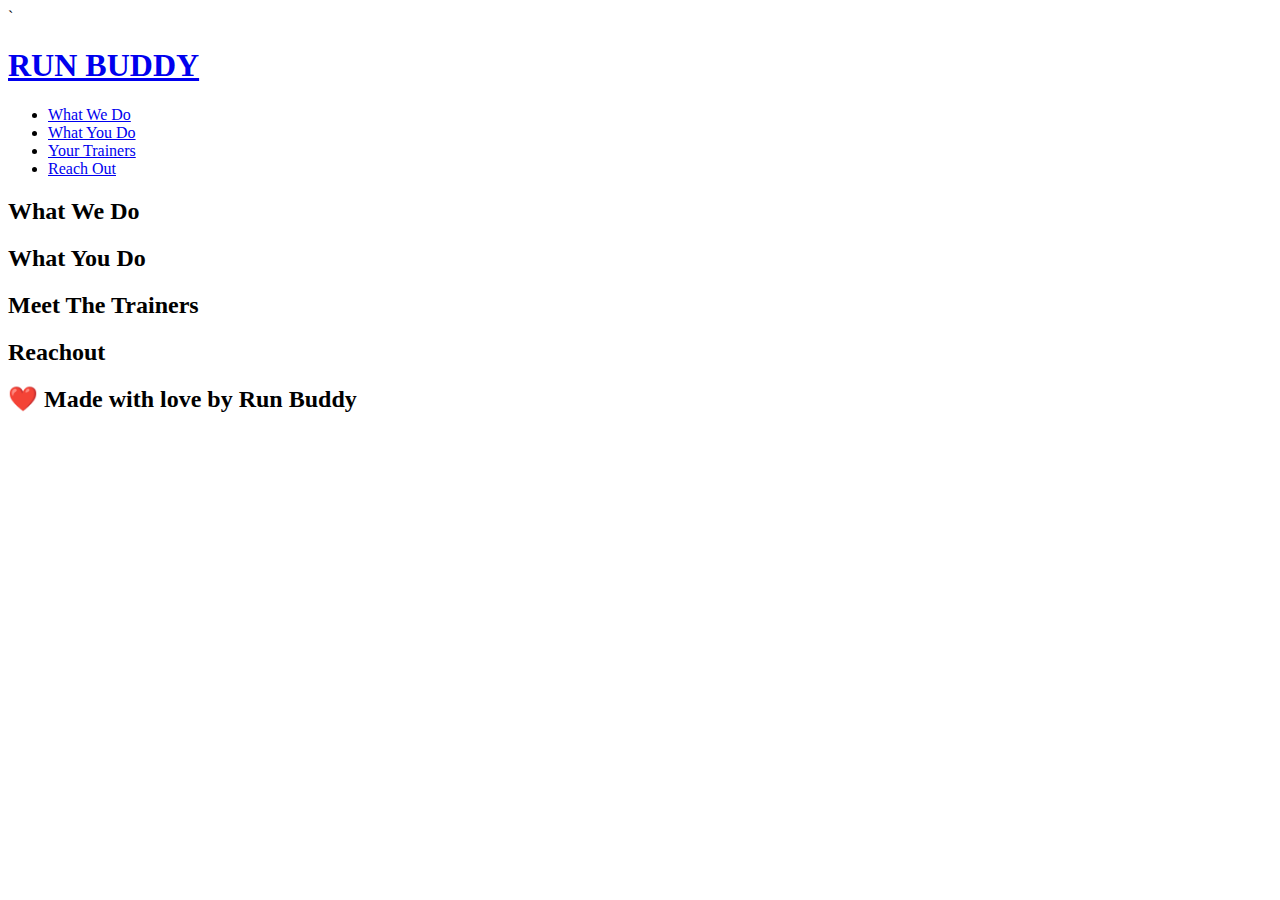
==== index.html @ 68014b05 "new links" ====
<!DOCTYPE html>`
<html lang= 'en'>
<head>
    <meta charset="UTF-8"/>
    <title>Run Buddy</title>
        <header>
        <h1>
            <a href="/">RUN BUDDY</a>
        </h1>
        <nav>
        <!--Unordered list element-->
    <!--List item element--> 
    <ul>
    <li>
        <!--Anchor element-->
<a href="#what-we-do">What We Do</a>
    </li>
    <li> 
        <a href="#what-you-do">What You Do</a>
    </li>
    <li>
        <a href="#your-trainers"> Your Trainers</a>
    </li>
    <li>
        <a href="#reach-out"?>Reach Out</a>
    </li>
    </ul>
        </nav>
     </header>
        <!--hero/jumbotron-->
        <section>

        </section>
        <!--"what we do" section-->
        <section>
            <h2>What We Do</h2>
        </section>
<!--"what you do" section-->
    <section>
        <h2>What You Do</h2>
    </section>
    <!--"meet the trainers" section-->
    <section>
        <h2>Meet The Trainers</h2>
    </section>
    <!--"reach out" section-->
<section><h2>Reachout</h2>
</section>
<!--footer-->
<footer>
    <h2> ❤️ Made with love by Run Buddy</h2>
    </footer>
    </html>
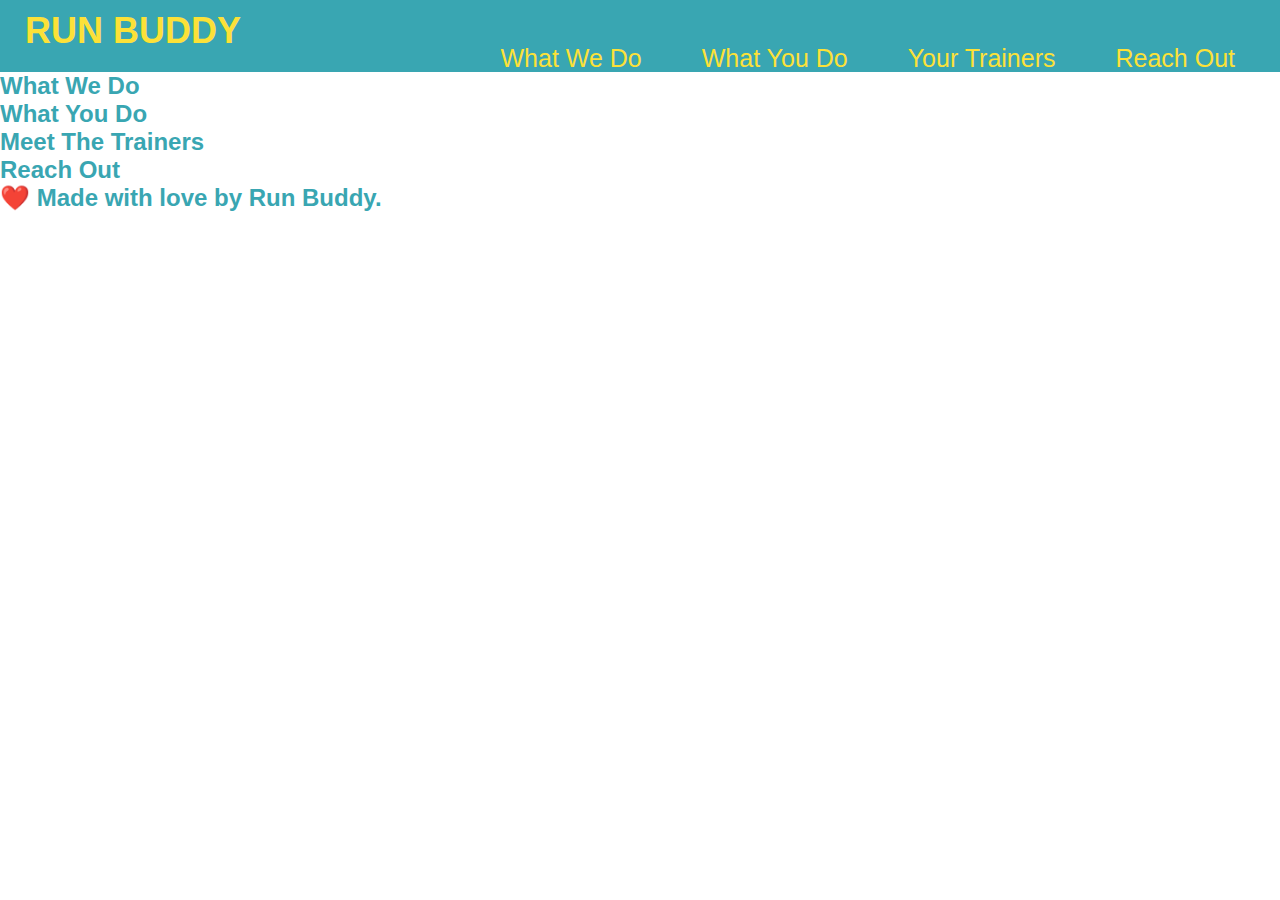
==== commit 1a7a1a86: "<1.2.7 completed header>" ====
--- a/index.html
+++ b/index.html
@@ -1,54 +1,58 @@
-<!DOCTYPE html>`
+<!DOCTYPE html>
 <html lang= 'en'>
-<head>
+<header>
     <meta charset="UTF-8"/>
     <title>Run Buddy</title>
-        <header>
+    <nav>
+        <link rel="stylesheet" href="./assets/css/style.css" /> 
         <h1>
-            <a href="/">RUN BUDDY</a>
+            <a href="/">RUN BUDDY</a>                   
         </h1>
-        <nav>
         <!--Unordered list element-->
     <!--List item element--> 
     <ul>
     <li>
-        <!--Anchor element-->
-<a href="#what-we-do">What We Do</a>
+        <a href="#reach-out"?>Reach Out</a>
+    </li>
+    <li>
+        <a href="#your-trainers"> Your Trainers</a>
     </li>
     <li> 
         <a href="#what-you-do">What You Do</a>
     </li>
     <li>
-        <a href="#your-trainers"> Your Trainers</a>
-    </li>
-    <li>
-        <a href="#reach-out"?>Reach Out</a>
+       
+<a href="#what-we-do">What We Do</a>
     </li>
     </ul>
-        </nav>
-     </header>
-        <!--hero/jumbotron-->
-        <section>
+</header>
 
-        </section>
-        <!--"what we do" section-->
-        <section>
-            <h2>What We Do</h2>
-        </section>
-<!--"what you do" section-->
-    <section>
-        <h2>What You Do</h2>
-    </section>
-    <!--"meet the trainers" section-->
-    <section>
-        <h2>Meet The Trainers</h2>
-    </section>
-    <!--"reach out" section-->
-<section><h2>Reachout</h2>
+<section>
 </section>
-<!--footer-->
+
+<!-- "what we do" section -->
+<section>
+  <h2>What We Do</h2>
+</section>
+
+<!-- "what you do" section -->
+<section>
+  <h2>What You Do</h2>
+</section>
+
+<!-- "meet the trainers" section -->
+<section>
+  <h2>Meet The Trainers</h2>
+</section>
+
+<!-- "reach out" section -->
+<section>
+  <h2>Reach Out</h2>
+</section>
+
+<!-- footer -->
 <footer>
-    <h2> ❤️ Made with love by Run Buddy</h2>
-    </footer>
+  <h2>❤️ Made with love by Run Buddy.</h2>
+</footer>
     </html>
 
--- a/assets/css/style.css
+++ b/assets/css/style.css
@@ -0,0 +1,68 @@
+
+body {
+    color: #39a6b2;
+
+    font-family: Helvetica, Arial, sans-serif;
+  }
+  header {
+      padding: 30px 35px;
+      background-color: #39a6b2;
+  }
+  /* Applies 20px to every side (top, right, bottom, left) */
+ header {
+    padding: 242px;
+  }
+ 
+  /* Applies 20px to the top and bottom, then 35px to the left and right */
+  header {
+    padding: 10px 35px;
+  }
+ 
+  /* Applies 10px to the top, 15px to the right, 20px to the bottom, 25px to the left (in that specific clockwise order) */
+  header {
+    padding: 10px 15px 20px 25px;
+  }
+ 
+  /* Explicitly list the side it should be applied to*/
+  header {
+    padding-top: 10px;
+    padding-right: 15px;
+    padding-bottom: 20px;
+    padding-left: 25px;
+  }
+  header h1 { 
+      font-weight: bold;
+      font-size: 36px;
+      color: #fce138;
+      margin: 0;
+  }
+
+  header a {
+      text-decoration: none;
+      color: #fce138;
+  }
+  header nav ul li {
+      float: right;
+      margin: 7px 0;
+  }
+  header nav ul li{
+      display: inline;
+  }
+  header nav ul li a {
+      margin: 0 30px;
+      position: relative;
+      bottom: 15px;
+      font-weight: lighter;
+      font-size: 25px;
+  }
+  header h1{
+      font-weight: bold;
+      font-size: 36px;
+      color: #fce138;
+      margin: 0; 
+      display: inline;
+  }
+  * {
+      margin: 0;
+      padding: 0;
+  }
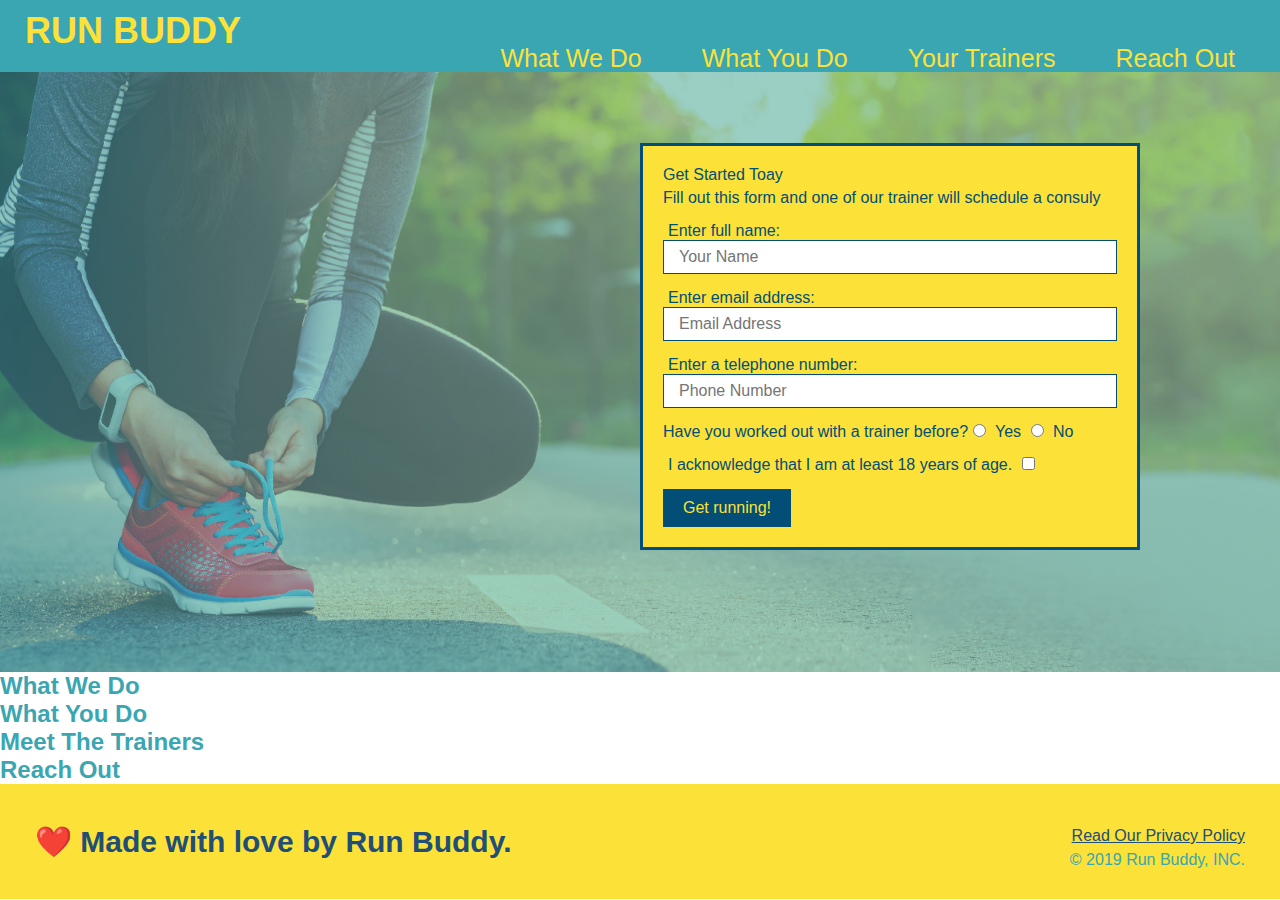
==== commit d7cf36fb: "<hero finished>" ====
--- a/index.html
+++ b/index.html
@@ -25,11 +25,40 @@
 <a href="#what-we-do">What We Do</a>
     </li>
     </ul>
-</header>
-
-<section>
-</section>
-
+    </header>
+<Section class="hero">
+  <div class='hero-form'
+    <h3>Get Started Toay</h3> 
+    <P>Fill out this form and one of our trainer will schedule a consuly</P>
+  <form>
+    <label for="name">Enter full name:</label>
+    <input type="text" placeholder="Your Name" name="name" id="name" class="form-input">
+    
+    <label for="email">Enter email address:</label>
+    <input type="text" placeholder="Email Address" name="email" id="email" class="form-input">
+    
+    <label for="phone">Enter a telephone number:</label>
+    <input type="text" placeholder="Phone Number" name="phone" id="phone" class="form-input">
+<p>
+  Have you worked out with a trainer before?
+    <input type="radio" name="trainer-confirm" id="trainer-yes" />
+    <label for="trainer-yes">Yes</label>
+    <input type="radio" name="trainer-confirm" id="trainer-no" />
+    <label for="trainer-no">No</label>
+</p>
+<p>
+  <label for="checkbox">
+    I acknowledge that I am at least 18 years of age.
+  </label>
+  <input type="checkbox" name="age-confrim" id="checkbox" />
+</p>
+<button type="submit">
+Get running!
+</button>
+  </form>
+  </div>
+  <!--END HERO-->
+</Section> 
 <!-- "what we do" section -->
 <section>
   <h2>What We Do</h2>
@@ -53,6 +82,11 @@
 <!-- footer -->
 <footer>
   <h2>❤️ Made with love by Run Buddy.</h2>
+  <div>
+    <a href= '#'> Read Our Privacy Policy</a><br />
+    &copy; 2019 Run Buddy, INC.
+  </div>
 </footer>
+
     </html>
 
--- a/assets/css/style.css
+++ b/assets/css/style.css
@@ -66,3 +66,74 @@
       margin: 0;
       padding: 0;
   }
+
+  footer {
+    background: #fce138;
+    width: 100%;
+    padding: 40px 35px;
+  }
+
+    footer h2 {
+    display: inline;
+    color: #204e76;
+    font-size: 30px;
+    margin: 0;
+}
+footer div {
+    float: right;
+    line-height: 1.5;
+    text-align: right;
+}
+ footer a {
+     color: #204e76;
+ }
+ *{
+     margin: 0;
+     padding: 0;    
+     box-sizing: border-box;
+ }
+ .hero { 
+     padding: 60px;
+     background-image: url("../images/hero-bg.jpg");
+     height: 600px;
+     background-size: cover;
+     background-position: center;
+}
+.hero-form {
+    border: 3px solid #024e76;
+    background-color: #fce138;
+    padding: 20px;
+    width: 500px;
+    color: #024e76;
+    position: absolute;
+    bottom: 350px;
+    right: 140px;
+  }
+  .hero-form h3 {
+    font-size: 24px;
+    margin: 0;
+  }
+  
+  .hero-form p {
+    margin: 5px 0 15px 0;
+  }
+  
+  .form-input {
+    border: 1px solid #024e76;
+    display: block;
+    padding: 7px 15px;
+    font-size: 16px;
+    color: #024e76;
+    width: 100%;
+    margin-bottom: 15px;
+  }
+  .hero-form label {
+    margin: 0 5px;
+  }
+  .hero-form button {
+      color: #fce138;
+      background-color: #024e76;
+      border: none;
+      padding: 10px 20px;
+      font-size: 16px;
+  }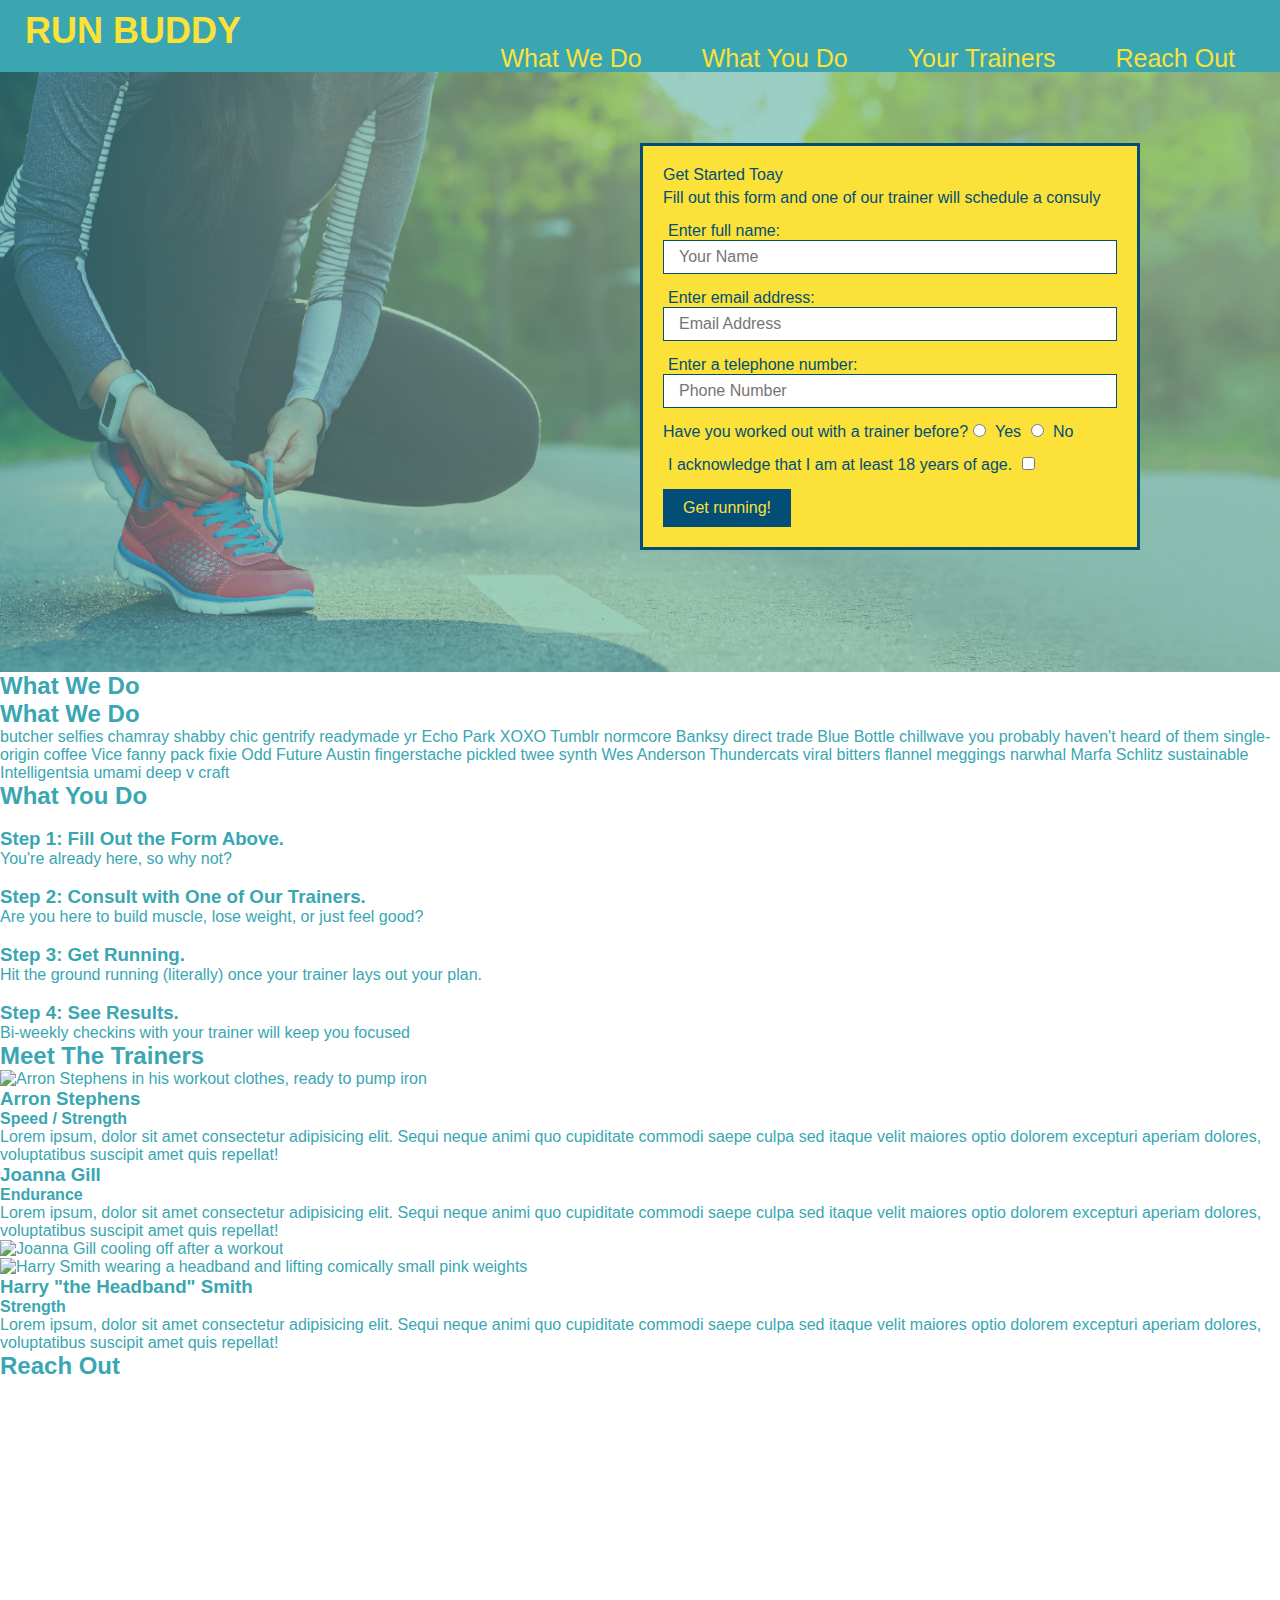
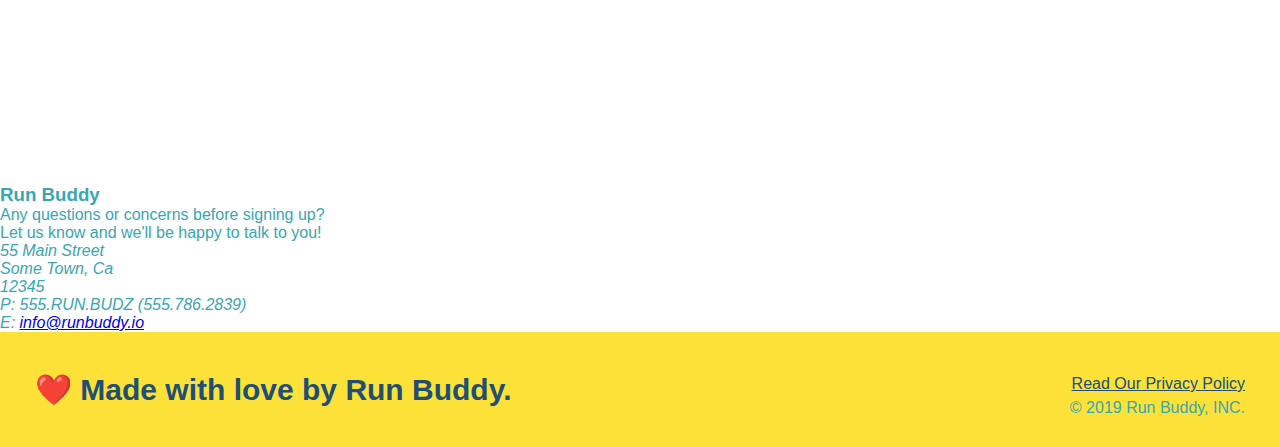
==== commit 1f87cc25: "add frame" ====
--- a/index.html
+++ b/index.html
@@ -60,23 +60,112 @@
   <!--END HERO-->
 </Section> 
 <!-- "what we do" section -->
-<section>
+<section id="what we do" class="intro">
+  <h2 class="section-title primary-border">What We Do</h2>
   <h2>What We Do</h2>
+  <p>
+    butcher selfies chamray shabby chic gentrify readymade yr Echo Park XOXO Tumblr normcore Banksy direct trade Blue Bottle chillwave you probably haven't heard of them single-origin coffee Vice fanny pack fixie Odd Future Austin fingerstache pickled twee synth Wes Anderson Thundercats viral bitters flannel meggings narwhal Marfa Schlitz sustainable Intelligentsia umami deep v craft
+  </p>
 </section>
 
+
 <!-- "what you do" section -->
-<section>
-  <h2>What You Do</h2>
+<section id="what-you-do" class= "steps">
+  <h2 class="section-title secondary-border">What You Do</h2>
+  <div>
+    <!-- insert this img element -->
+    <img src="./assets/images/step-1.svg" alt="" />
+    <h3><span> Step 1: Fill Out the Form Above.</span></h3>
+    <p>You're already here, so why not?</p>
+  </div>
+  <div>
+    <img src="./assets/images/step-2.svg" alt="" />
+    <h3>Step 2: Consult with One of Our Trainers.</h3>
+    <p>Are you here to build muscle, lose weight, or just feel good?</p>
+  </div>
+  
+  <div>
+    <img src="./assets/images/step-3.svg" alt="" />
+    <h3>Step 3: Get Running.</h3>
+    <p>Hit the ground running (literally) once your trainer lays out your plan.</p>
+  </div>
+  
+  <div>
+    <img src="./assets/images/step-4.svg" alt="" />
+    <h3>Step 4: See Results.</h3>
+    <p>Bi-weekly checkins with your trainer will keep you focused</p>
+  </div>
 </section>
 
 <!-- "meet the trainers" section -->
-<section>
-  <h2>Meet The Trainers</h2>
+<section id="your-trainers" class= "trainers"> 
+  <h2 class="section-title primary-border">
+    Meet The Trainers
+  </h2>
+  <article class="trainer">
+    <img src="./assets/images/trainer-1.jpg" alt="Arron Stephens in his workout clothes, ready to pump iron" />
+    <div class="trainer-bio text left">
+      <h3>Arron Stephens</h3>
+      <h4>Speed / Strength</h4>
+      <p>
+        Lorem ipsum, dolor sit amet consectetur adipisicing elit. Sequi neque animi quo cupiditate commodi saepe culpa sed
+        itaque velit maiores optio dolorem excepturi aperiam dolores, voluptatibus suscipit amet quis repellat!
+      </p>
+    </div>
+  </article>
+  <article class="trainer">
+    <div class="trainer-bio text-right">
+      <h3>Joanna Gill</h3>
+      <h4>Endurance</h4>
+      <p>
+        Lorem ipsum, dolor sit amet consectetur adipisicing elit. Sequi neque animi quo cupiditate commodi saepe culpa sed
+        itaque velit maiores optio dolorem excepturi aperiam dolores, voluptatibus suscipit amet quis repellat!
+      </p>
+    </div>
+    <img src="./assets/images/trainer-2.jpg" alt="Joanna Gill cooling off after a workout" />
+  </article>
+  
+  <!-- third trainer bio -->
+  <article class="trainer">
+    <img src="./assets/images/trainer-3.jpg" alt="Harry Smith wearing a headband and lifting comically small pink weights" />
+    <div class="trainer-bio text-left">
+      <h3>Harry "the Headband" Smith</h3>
+      <h4>Strength</h4>
+      <p>
+        Lorem ipsum, dolor sit amet consectetur adipisicing elit. Sequi neque animi quo cupiditate commodi saepe culpa sed
+        itaque velit maiores optio dolorem excepturi aperiam dolores, voluptatibus suscipit amet quis repellat!
+      </p>
+    </div>
+  </article>
 </section>
 
 <!-- "reach out" section -->
 <section>
   <h2>Reach Out</h2>
+  <div class="contact-info">
+    <iframe src="https://www.google.com/maps/embed?pb=!1m18!1m12!1m3!1d3147.1079747227936!2d-120.42364418397035!3d37.92790791110593!2m3!1f0!2f0!3f0!3m2!1i1024!2i768!4f13.1!3m3!1m2!1s0x8090c49129b6ac57%3A0xb56c7eb95a2cd8bd!2sMain%20St%2C%20California%2095327!5e0!3m2!1sen!2sus!4v1616426329495!5m2!1sen!2sus" 
+    width="400" 
+  height="400" 
+  style="border:0;" 
+  allowfullscreen=""
+  loading="lazy">>
+    </iframe>
+  </div>
+  <div>
+    <h3>Run Buddy</h3>
+    <p>
+      Any questions or concerns before signing up?
+      <br />
+      Let us know and we'll be happy to talk to you!
+    </p>
+    <address>
+      55 Main Street <br/>
+      Some Town, Ca <br/>
+      12345<br />
+      P: 555.RUN.BUDZ (555.786.2839)<br/>
+      E: <a href="mailto:info@runbuddy.io">info@runbuddy.io</a>
+    </address>
+  </div>
 </section>
 
 <!-- footer -->
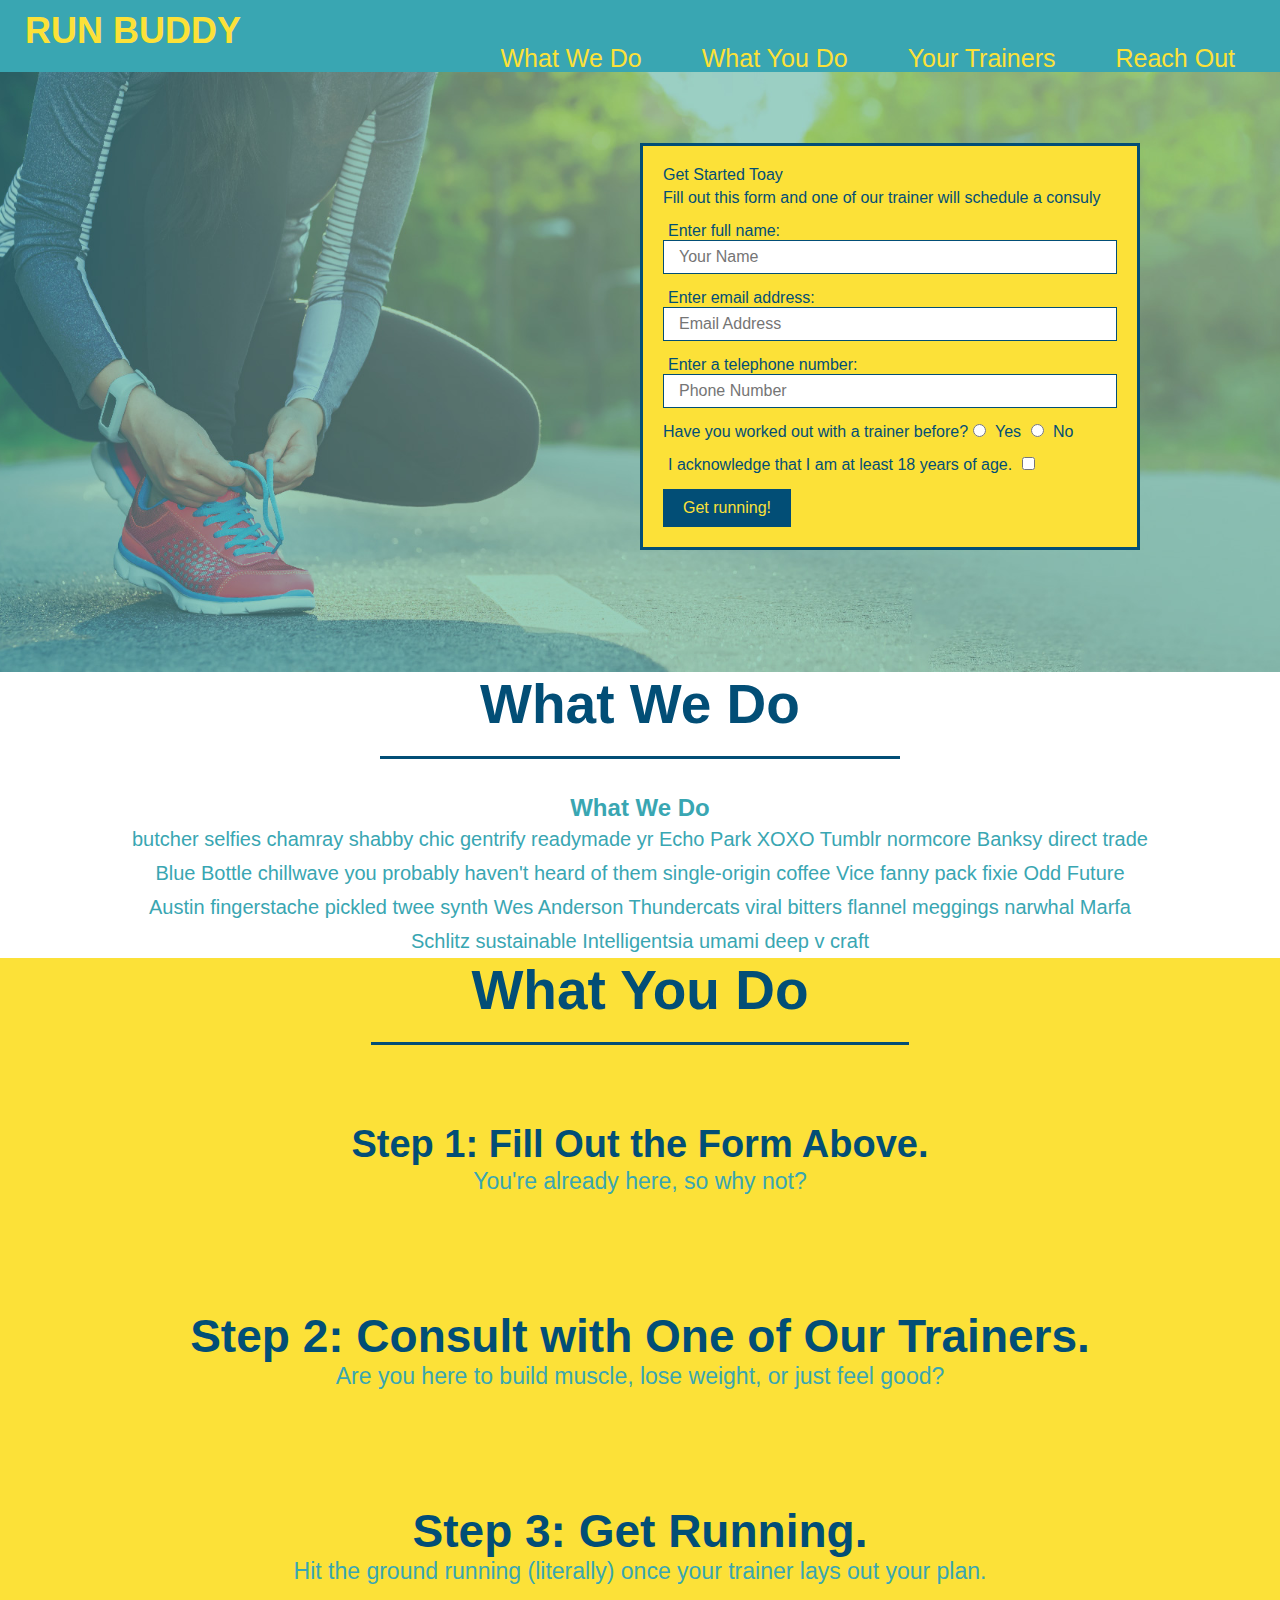
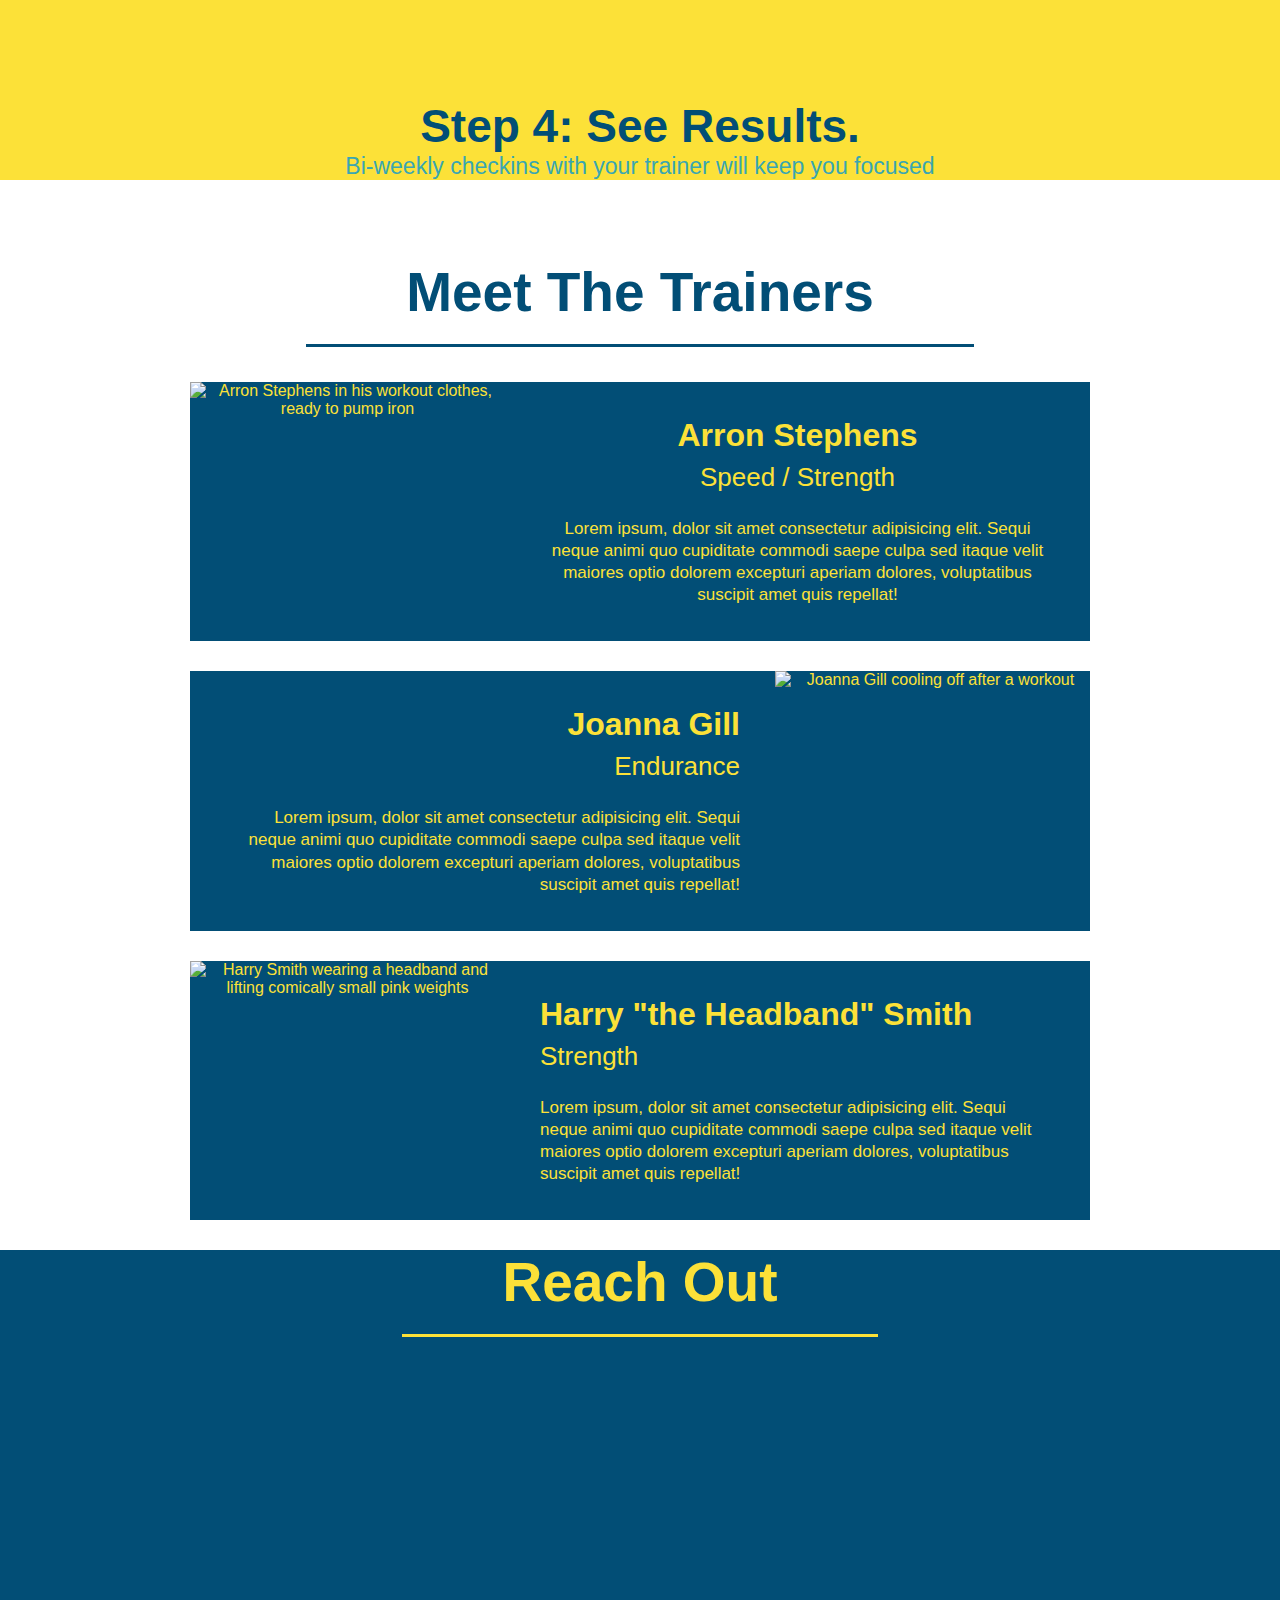
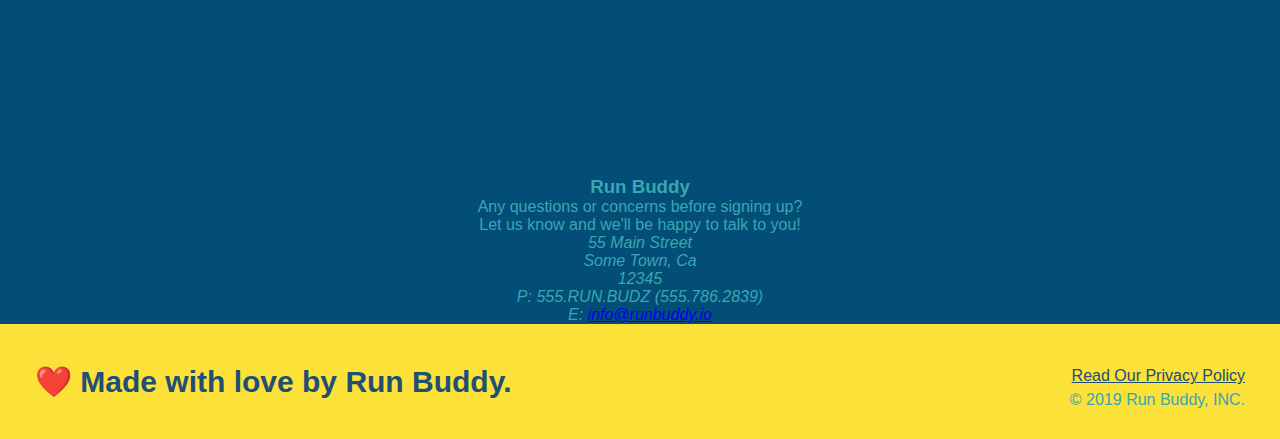
==== commit ff6f8c84: "Run Buddy Finished" ====
--- a/index.html
+++ b/index.html
@@ -140,15 +140,15 @@
 </section>
 
 <!-- "reach out" section -->
-<section>
-  <h2>Reach Out</h2>
+<section id="reach-out" class="contact">
+  <h2 class="section-title secondary-border">Reach Out</h2>
   <div class="contact-info">
     <iframe src="https://www.google.com/maps/embed?pb=!1m18!1m12!1m3!1d3147.1079747227936!2d-120.42364418397035!3d37.92790791110593!2m3!1f0!2f0!3f0!3m2!1i1024!2i768!4f13.1!3m3!1m2!1s0x8090c49129b6ac57%3A0xb56c7eb95a2cd8bd!2sMain%20St%2C%20California%2095327!5e0!3m2!1sen!2sus!4v1616426329495!5m2!1sen!2sus" 
     width="400" 
   height="400" 
   style="border:0;" 
   allowfullscreen=""
-  loading="lazy">>
+  loading="lazy">
     </iframe>
   </div>
   <div>
--- a/assets/css/style.css
+++ b/assets/css/style.css
@@ -136,4 +136,146 @@
       border: none;
       padding: 10px 20px;
       font-size: 16px;
-  }+  }
+  .intro{
+    text-align: center;
+  }
+  .intro h2 {
+      
+  }
+  .intro p {
+      line-height: 1.7;
+      color: #39a6b2;
+      width: 80%;
+      font-size: 20px;
+      margin: 0 auto;
+  }
+ .steps h2 {
+    
+ }
+ .section-title {
+    font-size: 55px;
+    color: #024e76;
+    margin-bottom: 35px;
+    padding: 0 100px 20px 100px;
+    display: inline-block;
+    border-bottom: 3px solid;
+  }
+  .steps {
+    text-align: center;
+    background: #fce138;
+  }
+  
+  .primary-border {
+    border-color: #fce138;
+  }
+  
+  .secondary-border {
+    border-color: #39a6b2;
+  }
+  .steps div {
+    margin-bottom: 80px;
+  }
+  
+  .steps img {
+    width: 15%;
+    margin: 10px 0;
+  }
+  
+  .steps h3 {
+    color: #024e76;
+    font-size: 46px;
+    margin-top: 10px;
+  }
+  
+  .steps p {
+    color: #39a6b2;
+    font-size: 23px;
+  }
+  .steps span {
+    font-size: 38px;
+  }
+  .trainers{
+      text-align: center;
+  }
+  .trainer{
+      width: 900px;
+      margin: auto auto 30px auto;
+      background: #024e76;
+      color:#fce138;
+      overflow:auto
+  }
+  .trainer img {
+    width: 35%;
+    float: left;
+  }
+  
+  .trainer-bio {
+    padding: 35px;
+    float: left;
+    width: 65%;
+  }
+  .text-left{
+      text-align: left;
+  }
+  .text-right {
+      text-align: right;
+  }
+  .trainer-bio h3 {
+    font-size: 32px;
+    margin-bottom: 8px;
+  }
+  
+  .trainer-bio h4 {
+    font-weight: lighter;
+    font-size: 26px;
+    margin-bottom: 25px;
+  }
+  
+  .trainer-bio p {
+    font-size: 17px;
+    line-height: 1.3;
+  }
+  .section-title {
+    font-size: 55px;
+    display: inline-block;
+    padding: 0 100px 20px 100px;
+    border-bottom: 3px solid;
+    margin-bottom: 35px;
+    color: #024e76;
+  }
+  .contact {
+    text-align: center;
+    background: #024e76;
+  }
+  .contact h2 {
+    color: #fce138;
+  }
+  .contact-info iframe {
+    width: 400px;
+    height: 400px;
+  }
+  .contact-info div {
+    width: 410px;
+    display: inline-block;
+    vertical-align: top;
+    text-align: left;
+    margin: 30px 0 0 60px;
+    color: white;
+  }
+  .contact-info h3 {
+    color: #fce138;
+    font-size: 32px;
+  }
+  
+  .contact-info p, .contact-info address {
+    margin: 20px 0;
+    line-height: 1.5;
+    font-size: 20px;
+    font-style: normal;
+  }
+  
+  .contact-info a {
+    color: #fce138;
+  }
+  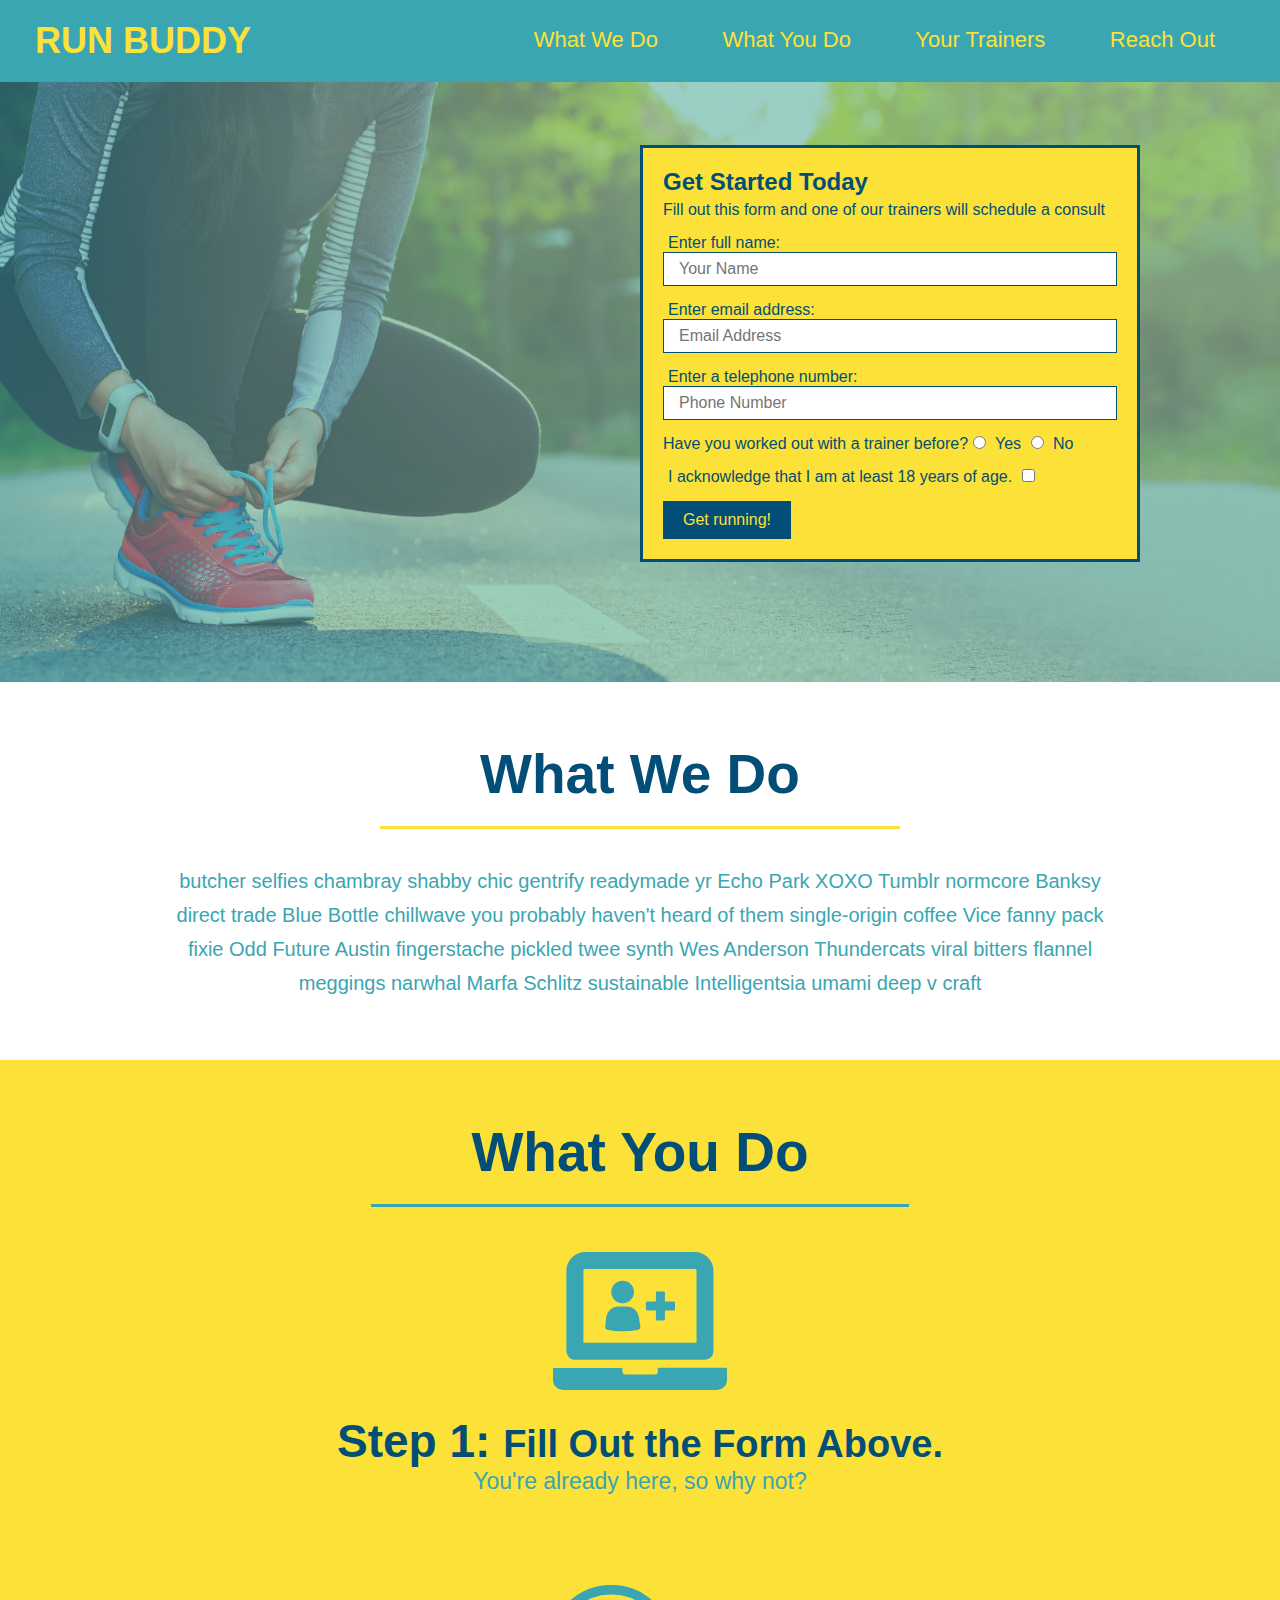
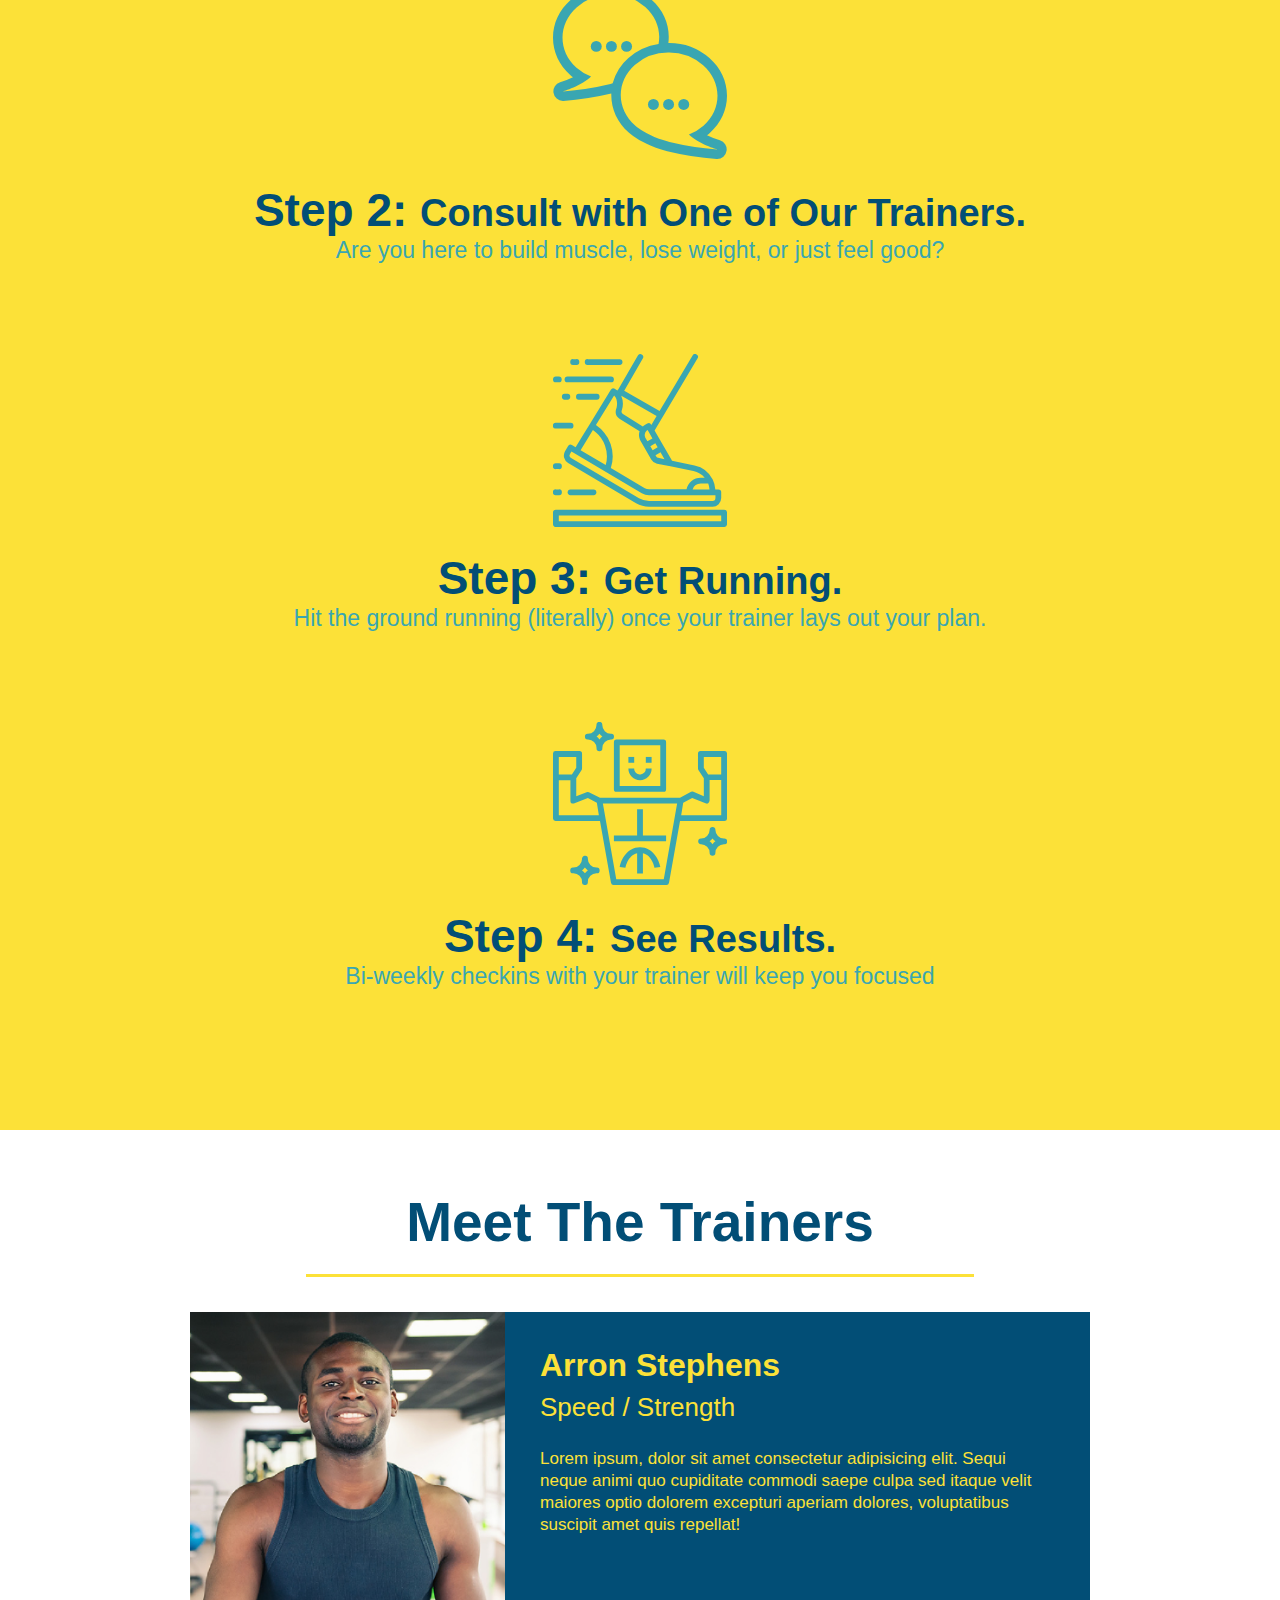
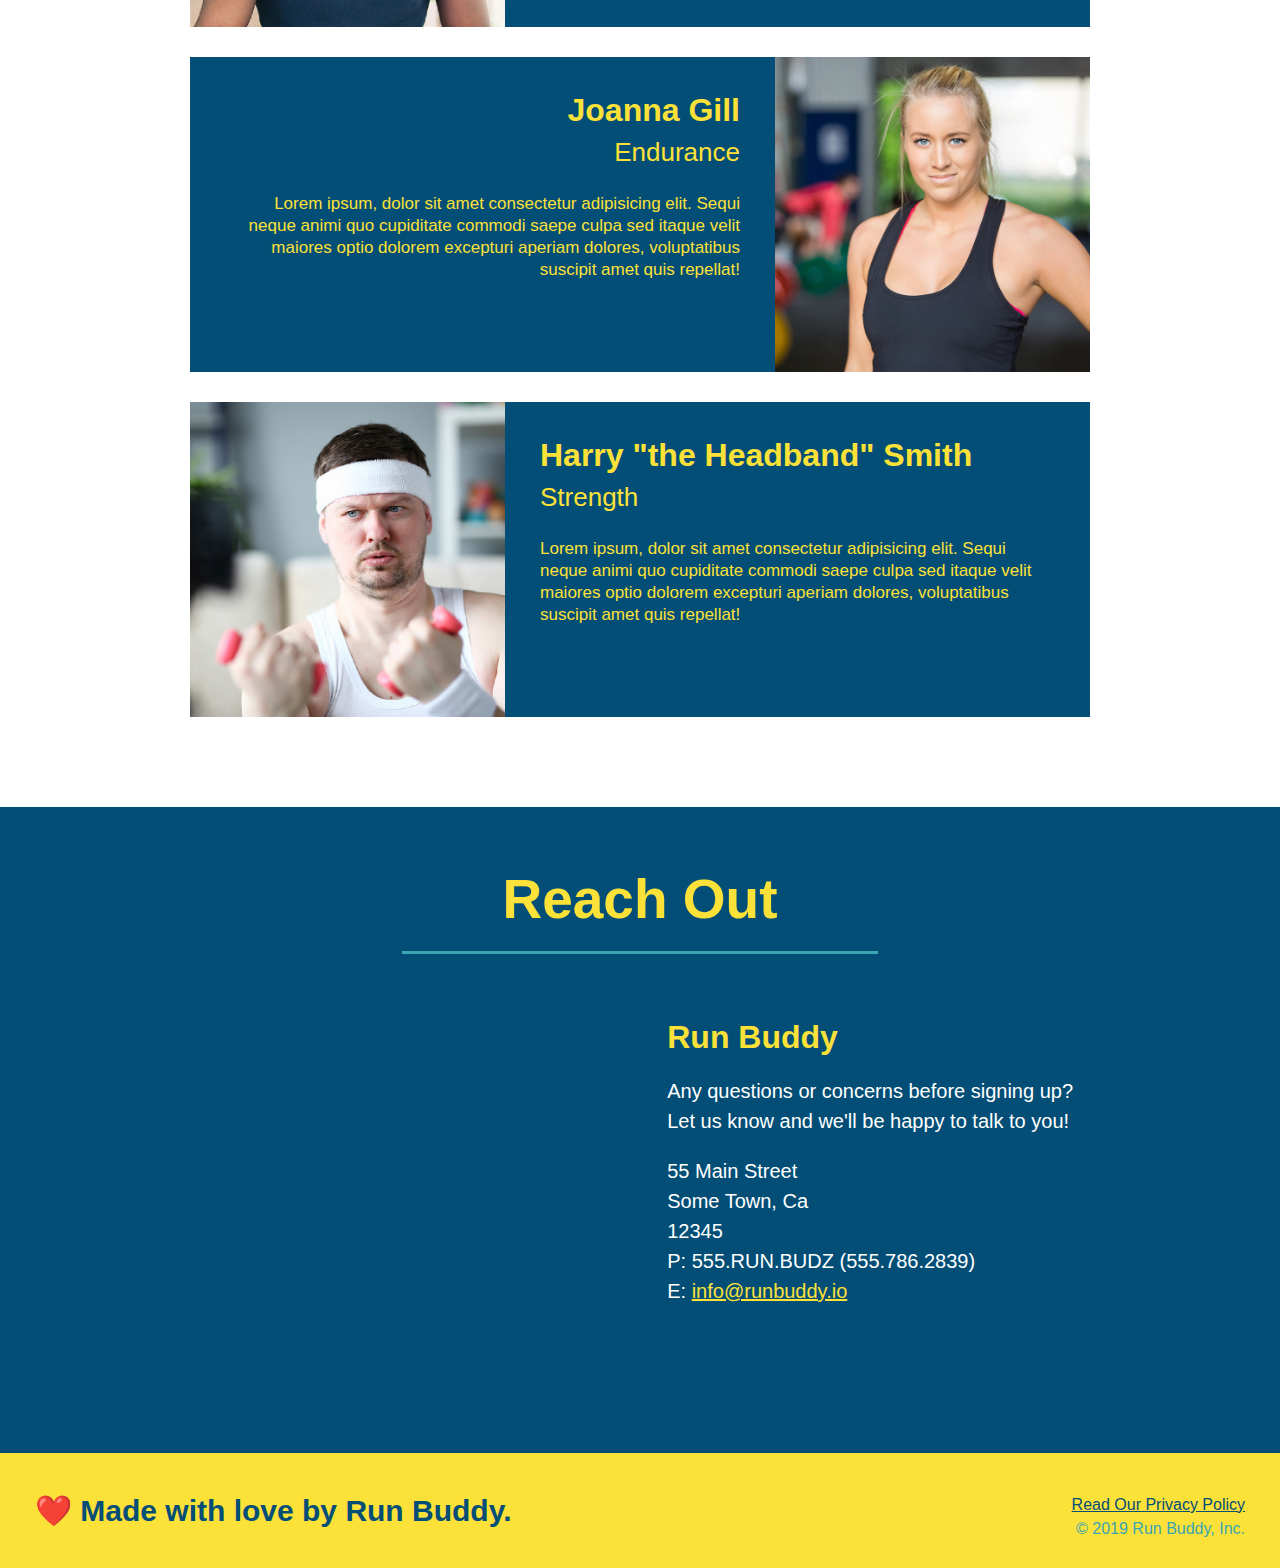
==== commit 7a06ff15: "finished website" ====
--- a/index.html
+++ b/index.html
@@ -1,181 +1,195 @@
 <!DOCTYPE html>
-<html lang= 'en'>
-<header>
-    <meta charset="UTF-8"/>
-    <title>Run Buddy</title>
+<html lang="en">
+
+<head>
+  <meta charset="UTF-8" />
+  <title>Run Buddy</title>
+  <link rel="stylesheet" href="./assets/css/style.css" />
+</head>
+
+<body>
+  <!-- navigation -->
+  <header>
+    <h1>
+      <a href="/">
+        RUN BUDDY
+      </a>
+    </h1>
     <nav>
-        <link rel="stylesheet" href="./assets/css/style.css" /> 
-        <h1>
-            <a href="/">RUN BUDDY</a>                   
-        </h1>
-        <!--Unordered list element-->
-    <!--List item element--> 
-    <ul>
-    <li>
-        <a href="#reach-out"?>Reach Out</a>
-    </li>
-    <li>
-        <a href="#your-trainers"> Your Trainers</a>
-    </li>
-    <li> 
-        <a href="#what-you-do">What You Do</a>
-    </li>
-    <li>
-       
-<a href="#what-we-do">What We Do</a>
-    </li>
-    </ul>
-    </header>
-<Section class="hero">
-  <div class='hero-form'
-    <h3>Get Started Toay</h3> 
-    <P>Fill out this form and one of our trainer will schedule a consuly</P>
-  <form>
-    <label for="name">Enter full name:</label>
-    <input type="text" placeholder="Your Name" name="name" id="name" class="form-input">
-    
-    <label for="email">Enter email address:</label>
-    <input type="text" placeholder="Email Address" name="email" id="email" class="form-input">
-    
-    <label for="phone">Enter a telephone number:</label>
-    <input type="text" placeholder="Phone Number" name="phone" id="phone" class="form-input">
-<p>
-  Have you worked out with a trainer before?
-    <input type="radio" name="trainer-confirm" id="trainer-yes" />
-    <label for="trainer-yes">Yes</label>
-    <input type="radio" name="trainer-confirm" id="trainer-no" />
-    <label for="trainer-no">No</label>
-</p>
-<p>
-  <label for="checkbox">
-    I acknowledge that I am at least 18 years of age.
-  </label>
-  <input type="checkbox" name="age-confrim" id="checkbox" />
-</p>
-<button type="submit">
-Get running!
-</button>
-  </form>
-  </div>
-  <!--END HERO-->
-</Section> 
-<!-- "what we do" section -->
-<section id="what we do" class="intro">
-  <h2 class="section-title primary-border">What We Do</h2>
-  <h2>What We Do</h2>
-  <p>
-    butcher selfies chamray shabby chic gentrify readymade yr Echo Park XOXO Tumblr normcore Banksy direct trade Blue Bottle chillwave you probably haven't heard of them single-origin coffee Vice fanny pack fixie Odd Future Austin fingerstache pickled twee synth Wes Anderson Thundercats viral bitters flannel meggings narwhal Marfa Schlitz sustainable Intelligentsia umami deep v craft
-  </p>
-</section>
+      <!-- Unordered list element -->
+      <ul>
+        <!-- List item element-->
+        <li>
+          <!-- Anchor element -->
+          <a href="#what-we-do">What We Do</a>
+        </li>
+        <li>
+          <a href="#what-you-do">What You Do</a>
+        </li>
+        <li>
+          <a href="#your-trainers">Your Trainers</a>
+        </li>
+        <li>
+          <a href="#reach-out">Reach Out</a>
+        </li>
+      </ul>
+    </nav>
+  </header>
 
+  <!-- hero/jumbotron -->
+  <section class="hero">
+    <div class="hero-form">
+      <h3>Get Started Today</h3>
+      <p>Fill out this form and one of our trainers will schedule a consult</p>
+      <form>
+        <label for="name">Enter full name:</label>
+        <input type="text" placeholder="Your Name" name="name" id="name" class="form-input" />
+        <label for="email">Enter email address:</label>
+        <input type="text" placeholder="Email Address" name="email" id="email" class="form-input" />
+        <label for="phone">Enter a telephone number:</label>
+        <input type="text" placeholder="Phone Number" name="phone" id="phone" class="form-input" />
+        <p>
+          Have you worked out with a trainer before?
+          <input type="radio" name="trainer-confirm" id="trainer-yes" />
+          <label for="trainer-yes">Yes</label>
+          <input type="radio" name="trainer-confirm" id="trainer-no" />
+          <label for="trainer-no">No</label>
+        </p>
+        <p>
+          <label for="checkbox">
+            I acknowledge that I am at least 18 years of age.
+          </label>
+          <input type="checkbox" name="checkpoint1" id="checkbox" />
+        </p>
+        <button type="submit">
+          Get running!
+        </button>
+      </form>
+    </div>
+  </section>
 
-<!-- "what you do" section -->
-<section id="what-you-do" class= "steps">
-  <h2 class="section-title secondary-border">What You Do</h2>
-  <div>
-    <!-- insert this img element -->
-    <img src="./assets/images/step-1.svg" alt="" />
-    <h3><span> Step 1: Fill Out the Form Above.</span></h3>
-    <p>You're already here, so why not?</p>
-  </div>
-  <div>
-    <img src="./assets/images/step-2.svg" alt="" />
-    <h3>Step 2: Consult with One of Our Trainers.</h3>
-    <p>Are you here to build muscle, lose weight, or just feel good?</p>
-  </div>
-  
-  <div>
-    <img src="./assets/images/step-3.svg" alt="" />
-    <h3>Step 3: Get Running.</h3>
-    <p>Hit the ground running (literally) once your trainer lays out your plan.</p>
-  </div>
-  
-  <div>
-    <img src="./assets/images/step-4.svg" alt="" />
-    <h3>Step 4: See Results.</h3>
-    <p>Bi-weekly checkins with your trainer will keep you focused</p>
-  </div>
-</section>
+  <!-- "what we do" section -->
+  <section id="what-we-do" class="intro">
+    <h2 class="section-title primary-border">What We Do</h2>
+    <p>
+      butcher selfies chambray shabby chic gentrify readymade yr Echo Park XOXO Tumblr normcore Banksy direct trade Blue
+      Bottle chillwave you probably haven't heard of them single-origin coffee Vice fanny pack fixie Odd Future Austin
+      fingerstache pickled twee synth Wes Anderson Thundercats viral bitters flannel meggings narwhal Marfa Schlitz
+      sustainable Intelligentsia umami deep v craft
+    </p>
+  </section>
 
-<!-- "meet the trainers" section -->
-<section id="your-trainers" class= "trainers"> 
-  <h2 class="section-title primary-border">
-    Meet The Trainers
-  </h2>
-  <article class="trainer">
-    <img src="./assets/images/trainer-1.jpg" alt="Arron Stephens in his workout clothes, ready to pump iron" />
-    <div class="trainer-bio text left">
-      <h3>Arron Stephens</h3>
-      <h4>Speed / Strength</h4>
-      <p>
-        Lorem ipsum, dolor sit amet consectetur adipisicing elit. Sequi neque animi quo cupiditate commodi saepe culpa sed
-        itaque velit maiores optio dolorem excepturi aperiam dolores, voluptatibus suscipit amet quis repellat!
-      </p>
+  <!-- "what you do" section -->
+  <section id="what-you-do" class="steps">
+    <h2 class="section-title secondary-border">What You Do</h2>
+
+    <div>
+      <img src="./assets/images/step-1.svg" alt="" />
+      <h3>Step 1: <span>Fill Out the Form Above.</span></h3>
+      <p>You're already here, so why not?</p>
     </div>
-  </article>
-  <article class="trainer">
-    <div class="trainer-bio text-right">
-      <h3>Joanna Gill</h3>
-      <h4>Endurance</h4>
-      <p>
-        Lorem ipsum, dolor sit amet consectetur adipisicing elit. Sequi neque animi quo cupiditate commodi saepe culpa sed
-        itaque velit maiores optio dolorem excepturi aperiam dolores, voluptatibus suscipit amet quis repellat!
-      </p>
+
+    <div>
+      <img src="./assets/images/step-2.svg" alt="" />
+      <h3>Step 2: <span>Consult with One of Our Trainers.</span></h3>
+      <p>Are you here to build muscle, lose weight, or just feel good?</p>
     </div>
-    <img src="./assets/images/trainer-2.jpg" alt="Joanna Gill cooling off after a workout" />
-  </article>
-  
-  <!-- third trainer bio -->
-  <article class="trainer">
-    <img src="./assets/images/trainer-3.jpg" alt="Harry Smith wearing a headband and lifting comically small pink weights" />
-    <div class="trainer-bio text-left">
-      <h3>Harry "the Headband" Smith</h3>
-      <h4>Strength</h4>
-      <p>
-        Lorem ipsum, dolor sit amet consectetur adipisicing elit. Sequi neque animi quo cupiditate commodi saepe culpa sed
-        itaque velit maiores optio dolorem excepturi aperiam dolores, voluptatibus suscipit amet quis repellat!
-      </p>
+
+    <div>
+      <img src="./assets/images/step-3.svg" alt="" />
+      <h3>Step 3: <span>Get Running.</span></h3>
+      <p>Hit the ground running (literally) once your trainer lays out your plan.</p>
     </div>
-  </article>
-</section>
 
-<!-- "reach out" section -->
-<section id="reach-out" class="contact">
-  <h2 class="section-title secondary-border">Reach Out</h2>
-  <div class="contact-info">
-    <iframe src="https://www.google.com/maps/embed?pb=!1m18!1m12!1m3!1d3147.1079747227936!2d-120.42364418397035!3d37.92790791110593!2m3!1f0!2f0!3f0!3m2!1i1024!2i768!4f13.1!3m3!1m2!1s0x8090c49129b6ac57%3A0xb56c7eb95a2cd8bd!2sMain%20St%2C%20California%2095327!5e0!3m2!1sen!2sus!4v1616426329495!5m2!1sen!2sus" 
-    width="400" 
-  height="400" 
-  style="border:0;" 
-  allowfullscreen=""
-  loading="lazy">
-    </iframe>
-  </div>
-  <div>
-    <h3>Run Buddy</h3>
-    <p>
-      Any questions or concerns before signing up?
-      <br />
-      Let us know and we'll be happy to talk to you!
-    </p>
-    <address>
-      55 Main Street <br/>
-      Some Town, Ca <br/>
-      12345<br />
-      P: 555.RUN.BUDZ (555.786.2839)<br/>
-      E: <a href="mailto:info@runbuddy.io">info@runbuddy.io</a>
-    </address>
-  </div>
-</section>
+    <div>
+      <img src="./assets/images/step-4.svg" alt="" />
+      <h3>Step 4: <span>See Results.</span></h3>
+      <p>Bi-weekly checkins with your trainer will keep you focused</p>
+    </div>
+  </section>
 
-<!-- footer -->
-<footer>
-  <h2>❤️ Made with love by Run Buddy.</h2>
-  <div>
-    <a href= '#'> Read Our Privacy Policy</a><br />
-    &copy; 2019 Run Buddy, INC.
-  </div>
-</footer>
+  <!-- "meet the trainers" section -->
+  <section id="your-trainers" class="trainers">
+    <h2 class="section-title primary-border">Meet The Trainers</h2>
+    <article class="trainer">
+      <img src="./assets/images/trainer-1.jpg" alt="Arron Stephens in his workout clothes, ready to pump iron" />
+      <div class="trainer-bio text-left">
+        <h3>Arron Stephens</h3>
+        <h4>Speed / Strength</h4>
+        <p>
+          Lorem ipsum, dolor sit amet consectetur adipisicing elit. Sequi neque animi quo cupiditate commodi saepe culpa
+          sed
+          itaque velit maiores optio dolorem excepturi aperiam dolores, voluptatibus suscipit amet quis repellat!
+        </p>
+      </div>
+    </article>
 
-    </html>
+    <!-- second trainer bio -->
+    <article class="trainer">
+      <div class="trainer-bio text-right">
+        <h3>Joanna Gill</h3>
+        <h4>Endurance</h4>
+        <p>
+          Lorem ipsum, dolor sit amet consectetur adipisicing elit. Sequi neque animi quo cupiditate commodi saepe culpa
+          sed
+          itaque velit maiores optio dolorem excepturi aperiam dolores, voluptatibus suscipit amet quis repellat!
+        </p>
+      </div>
+      <img src="./assets/images/trainer-2.jpg" alt="Joanna Gill cooling off after a workout" />
+    </article>
 
+    <!-- third trainer bio -->
+    <article class="trainer">
+      <img src="./assets/images/trainer-3.jpg"
+        alt="Harry Smith wearing a headband and lifting comically small pink weights" />
+      <div class="trainer-bio text-left">
+        <h3>Harry "the Headband" Smith</h3>
+        <h4>Strength</h4>
+        <p>
+          Lorem ipsum, dolor sit amet consectetur adipisicing elit. Sequi neque animi quo cupiditate commodi saepe culpa
+          sed
+          itaque velit maiores optio dolorem excepturi aperiam dolores, voluptatibus suscipit amet quis repellat!
+        </p>
+      </div>
+    </article>
+  </section>
+
+  <!-- "reach out" section -->
+  <section id="reach-out" class="contact">
+    <h2 class="section-title secondary-border">Reach Out</h2>
+    <div class="contact-info">
+      <iframe 
+        src="https://www.google.com/maps/embed?pb=!1m18!1m12!1m3!1d3147.1079747227936!2d-120.42364418397035!3d37.92790791110593!2m3!1f0!2f0!3f0!3m2!1i1024!2i768!4f13.1!3m3!1m2!1s0x8090c49129b6ac57%3A0xb56c7eb95a2cd8bd!2sMain%20St%2C%20California%2095327!5e0!3m2!1sen!2sus!4v1616426329495!5m2!1sen!2sus"
+        style="border:0;" 
+        allowfullscreen=""
+        loading="lazy">
+      </iframe>
+      <div>
+        <h3>Run Buddy</h3>
+        <p>
+          Any questions or concerns before signing up?
+          <br />
+          Let us know and we'll be happy to talk to you!
+        </p>
+        <address>
+          55 Main Street <br />
+          Some Town, Ca <br />
+          12345<br />
+          P: 555.RUN.BUDZ (555.786.2839)<br />
+          E: <a href="mailto:info@runbuddy.io">info@runbuddy.io</a>
+        </address>
+      </div>
+    </div>
+  </section>
+
+  <!-- footer -->
+  <footer>
+    <h2>❤️ Made with love by Run Buddy.</h2>
+    <div>
+      <a href="./privacy-policy.html">Read Our Privacy Policy</a><br />
+      &copy; 2019 Run Buddy, Inc.
+    </div>
+  </footer>
+</body>
+
+</html>--- a/assets/css/style.css
+++ b/assets/css/style.css
@@ -1,281 +1,270 @@
+* {
+  margin: 0;
+  padding: 0;
+  box-sizing: border-box;
+}
 
 body {
-    color: #39a6b2;
-
-    font-family: Helvetica, Arial, sans-serif;
-  }
-  header {
-      padding: 30px 35px;
-      background-color: #39a6b2;
-  }
-  /* Applies 20px to every side (top, right, bottom, left) */
- header {
-    padding: 242px;
-  }
- 
-  /* Applies 20px to the top and bottom, then 35px to the left and right */
-  header {
-    padding: 10px 35px;
-  }
- 
-  /* Applies 10px to the top, 15px to the right, 20px to the bottom, 25px to the left (in that specific clockwise order) */
-  header {
-    padding: 10px 15px 20px 25px;
-  }
- 
-  /* Explicitly list the side it should be applied to*/
-  header {
-    padding-top: 10px;
-    padding-right: 15px;
-    padding-bottom: 20px;
-    padding-left: 25px;
-  }
-  header h1 { 
-      font-weight: bold;
-      font-size: 36px;
-      color: #fce138;
-      margin: 0;
-  }
-
-  header a {
-      text-decoration: none;
-      color: #fce138;
-  }
-  header nav ul li {
-      float: right;
-      margin: 7px 0;
-  }
-  header nav ul li{
-      display: inline;
-  }
-  header nav ul li a {
-      margin: 0 30px;
-      position: relative;
-      bottom: 15px;
-      font-weight: lighter;
-      font-size: 25px;
-  }
-  header h1{
-      font-weight: bold;
-      font-size: 36px;
-      color: #fce138;
-      margin: 0; 
-      display: inline;
-  }
-  * {
-      margin: 0;
-      padding: 0;
-  }
-
-  footer {
-    background: #fce138;
-    width: 100%;
-    padding: 40px 35px;
-  }
-
-    footer h2 {
-    display: inline;
-    color: #204e76;
-    font-size: 30px;
-    margin: 0;
-}
+  /* more on this crazy alphanumerical value in a minute! */
+  color: #39a6b2;
+  font-family: Helvetica, Arial, sans-serif;
+}
+
+/* apply styles to <header> */
+header {
+  padding: 20px 35px;
+  background-color: #39a6b2;
+}
+
+header h1 {
+  font-weight: bold;
+  font-size: 36px;
+  color: #fce138;
+  margin: 0;
+  display: inline;
+}
+header a {
+  text-decoration: none;
+  color: #fce138;
+}
+
+header nav {
+  float: right;
+  margin: 7px 0;
+}
+
+header nav ul li {
+  display: inline;
+}
+
+header nav ul li a {
+  margin: 0 30px;
+  font-weight: lighter;
+  font-size: 22px;
+}
+
+footer {
+  background: #fce138;
+  width: 100%;
+  padding: 40px 35px;
+}
+
+footer h2 {
+  display: inline;
+  color: #024e76;
+  font-size: 30px;
+  margin: 0;
+}
+
 footer div {
-    float: right;
-    line-height: 1.5;
-    text-align: right;
-}
- footer a {
-     color: #204e76;
- }
- *{
-     margin: 0;
-     padding: 0;    
-     box-sizing: border-box;
- }
- .hero { 
-     padding: 60px;
-     background-image: url("../images/hero-bg.jpg");
-     height: 600px;
-     background-size: cover;
-     background-position: center;
-}
+  float: right;
+  line-height: 1.5;
+  text-align: right;
+}
+
+footer a {
+  color: #024e76;
+}
+
+section {
+  padding: 60px;
+}
+
+/* Hero Style Start */
+.hero {
+  background-image: url('../images/hero-bg.jpg');
+  height: 600px;
+  background-size: cover;
+  background-position: center;
+  position: relative;
+}
+/* Hero Style End */
+
 .hero-form {
-    border: 3px solid #024e76;
-    background-color: #fce138;
-    padding: 20px;
-    width: 500px;
-    color: #024e76;
-    position: absolute;
-    bottom: 350px;
-    right: 140px;
-  }
-  .hero-form h3 {
-    font-size: 24px;
-    margin: 0;
-  }
-  
-  .hero-form p {
-    margin: 5px 0 15px 0;
-  }
-  
-  .form-input {
-    border: 1px solid #024e76;
-    display: block;
-    padding: 7px 15px;
-    font-size: 16px;
-    color: #024e76;
-    width: 100%;
-    margin-bottom: 15px;
-  }
-  .hero-form label {
-    margin: 0 5px;
-  }
-  .hero-form button {
-      color: #fce138;
-      background-color: #024e76;
-      border: none;
-      padding: 10px 20px;
-      font-size: 16px;
-  }
-  .intro{
-    text-align: center;
-  }
-  .intro h2 {
-      
-  }
-  .intro p {
-      line-height: 1.7;
-      color: #39a6b2;
-      width: 80%;
-      font-size: 20px;
-      margin: 0 auto;
-  }
- .steps h2 {
-    
- }
- .section-title {
-    font-size: 55px;
-    color: #024e76;
-    margin-bottom: 35px;
-    padding: 0 100px 20px 100px;
-    display: inline-block;
-    border-bottom: 3px solid;
-  }
-  .steps {
-    text-align: center;
-    background: #fce138;
-  }
-  
-  .primary-border {
-    border-color: #fce138;
-  }
-  
-  .secondary-border {
-    border-color: #39a6b2;
-  }
-  .steps div {
-    margin-bottom: 80px;
-  }
-  
-  .steps img {
-    width: 15%;
-    margin: 10px 0;
-  }
-  
-  .steps h3 {
-    color: #024e76;
-    font-size: 46px;
-    margin-top: 10px;
-  }
-  
-  .steps p {
-    color: #39a6b2;
-    font-size: 23px;
-  }
-  .steps span {
-    font-size: 38px;
-  }
-  .trainers{
-      text-align: center;
-  }
-  .trainer{
-      width: 900px;
-      margin: auto auto 30px auto;
-      background: #024e76;
-      color:#fce138;
-      overflow:auto
-  }
-  .trainer img {
-    width: 35%;
-    float: left;
-  }
-  
-  .trainer-bio {
-    padding: 35px;
-    float: left;
-    width: 65%;
-  }
-  .text-left{
-      text-align: left;
-  }
-  .text-right {
-      text-align: right;
-  }
-  .trainer-bio h3 {
-    font-size: 32px;
-    margin-bottom: 8px;
-  }
-  
-  .trainer-bio h4 {
-    font-weight: lighter;
-    font-size: 26px;
-    margin-bottom: 25px;
-  }
-  
-  .trainer-bio p {
-    font-size: 17px;
-    line-height: 1.3;
-  }
-  .section-title {
-    font-size: 55px;
-    display: inline-block;
-    padding: 0 100px 20px 100px;
-    border-bottom: 3px solid;
-    margin-bottom: 35px;
-    color: #024e76;
-  }
-  .contact {
-    text-align: center;
-    background: #024e76;
-  }
-  .contact h2 {
-    color: #fce138;
-  }
-  .contact-info iframe {
-    width: 400px;
-    height: 400px;
-  }
-  .contact-info div {
-    width: 410px;
-    display: inline-block;
-    vertical-align: top;
-    text-align: left;
-    margin: 30px 0 0 60px;
-    color: white;
-  }
-  .contact-info h3 {
-    color: #fce138;
-    font-size: 32px;
-  }
-  
-  .contact-info p, .contact-info address {
-    margin: 20px 0;
-    line-height: 1.5;
-    font-size: 20px;
-    font-style: normal;
-  }
-  
-  .contact-info a {
-    color: #fce138;
-  }
-  +  border: 3px solid #024e76;
+  background-color: #fce138;
+  padding: 20px;
+  width: 500px;
+  color: #024e76;
+  position: absolute;
+  bottom: 120px;
+  right: 140px;
+}
+
+.hero-form h3 {
+  font-size: 24px;
+  margin: 0;
+}
+.hero-form p {
+  margin: 5px 0 15px 0;
+}
+
+.form-input {
+  border: 1px solid #024e76;
+  display: block;
+  padding: 7px 15px;
+  font-size: 16px;
+  color: #024e76;
+  width: 100%;
+  margin-bottom: 15px;
+}
+
+.hero-form label {
+  margin: 0 5px;
+}
+
+.hero-form button {
+  color: #fce138;
+  background-color: #024e76;
+  border: none;
+  padding: 10px 20px;
+  font-size: 16px;
+}
+
+.intro {
+  text-align: center;
+}
+
+.intro p {
+  line-height: 1.7;
+  color: #39a6b2;
+  width: 80%;
+  font-size: 20px;
+  margin: 0 auto;
+}
+
+.steps {
+  text-align: center;
+  background: #fce138;
+}
+
+.steps div {
+  margin-bottom: 80px;
+}
+
+.steps img {
+  width: 15%;
+  margin: 10px 0;
+}
+
+.steps h3 {
+  color: #024e76;
+  font-size: 46px;
+  margin-top: 10px;
+}
+
+.steps p {
+  color: #39a6b2;
+  font-size: 23px;
+}
+
+.steps span {
+  font-size: 38px;
+}
+
+.section-title {
+  font-size: 55px;
+  color: #024e76;
+  margin-bottom: 35px;
+  padding: 0 100px 20px 100px;
+  display: inline-block;
+  border-bottom: 3px solid;
+}
+
+.primary-border {
+  border-color: #fce138;
+}
+
+.secondary-border {
+  border-color: #39a6b2;
+}
+
+.trainers {
+  text-align: center;
+}
+
+.trainer {
+  width: 900px;
+  margin: 0 auto 30px auto;
+  background: #024e76;
+  color: #fce138;
+  overflow: auto;
+}
+
+.trainer img {
+  width: 35%;
+  float: left;
+}
+
+.trainer-bio {
+  padding: 35px;
+  float: left;
+  width: 65%;
+}
+
+.trainer-bio h3 {
+  font-size: 32px;
+  margin-bottom: 8px;
+}
+
+.trainer-bio h4 {
+  font-weight: lighter;
+  font-size: 26px;
+  margin-bottom: 25px;
+}
+
+.trainer-bio p {
+  font-size: 17px;
+  line-height: 1.3;
+}
+
+.text-left {
+  text-align: left;
+}
+
+.text-right {
+  text-align: right;
+}
+
+/* REACH OUT STYLES START */
+.contact {
+  text-align: center;
+  background: #024e76;
+}
+
+.contact h2 {
+  color: #fce138;
+}
+
+.contact-info iframe {
+  width: 400px;
+  height: 400px;
+}
+
+.contact-info div {
+  width: 410px;
+  display: inline-block;
+  vertical-align: top;
+  text-align: left;
+  margin: 30px 0 0 60px;
+  color: white;
+}
+
+.contact-info h3 {
+  color: #fce138;
+  font-size: 32px;
+}
+
+.contact-info p,
+.contact-info address {
+  margin: 20px 0;
+  line-height: 1.5;
+  font-size: 20px;
+  font-style: normal;
+}
+
+.contact-info a {
+  color: #fce138;
+}
+
+/* REACH OUT STYLES END */
